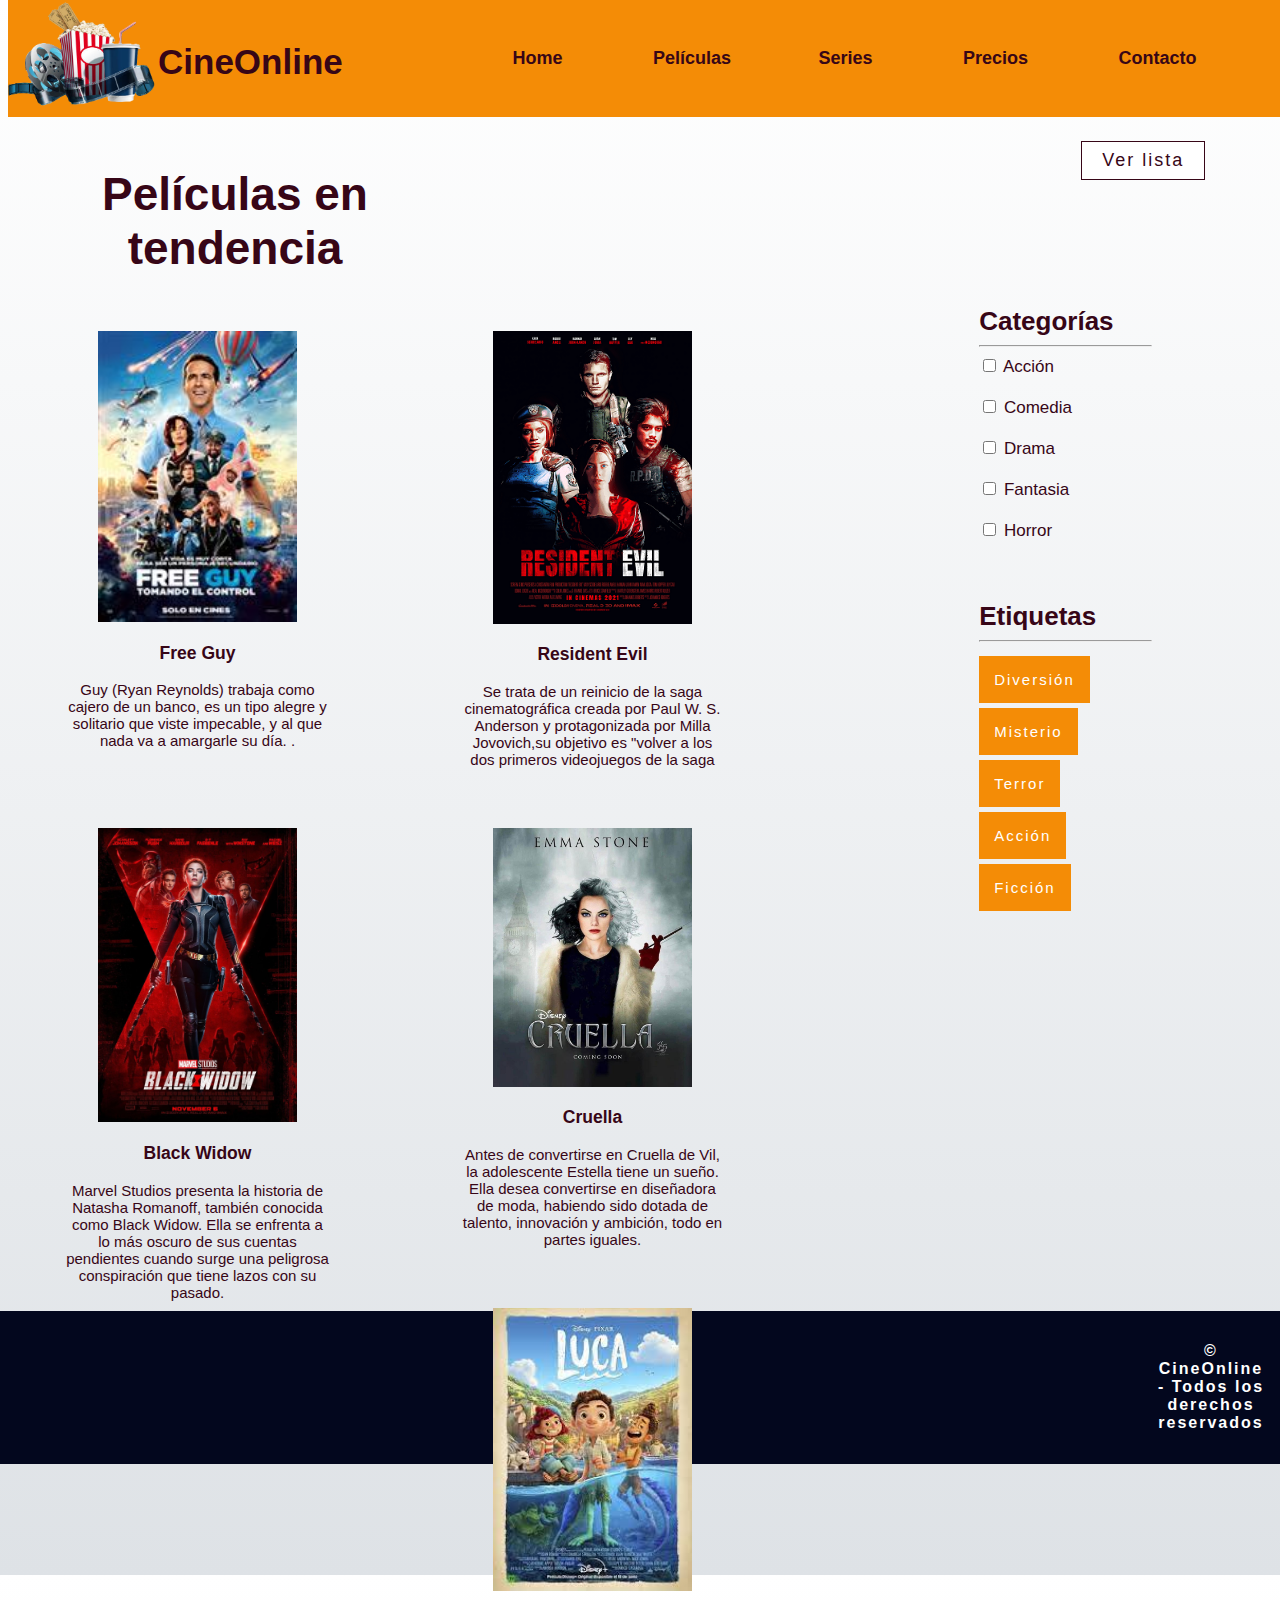
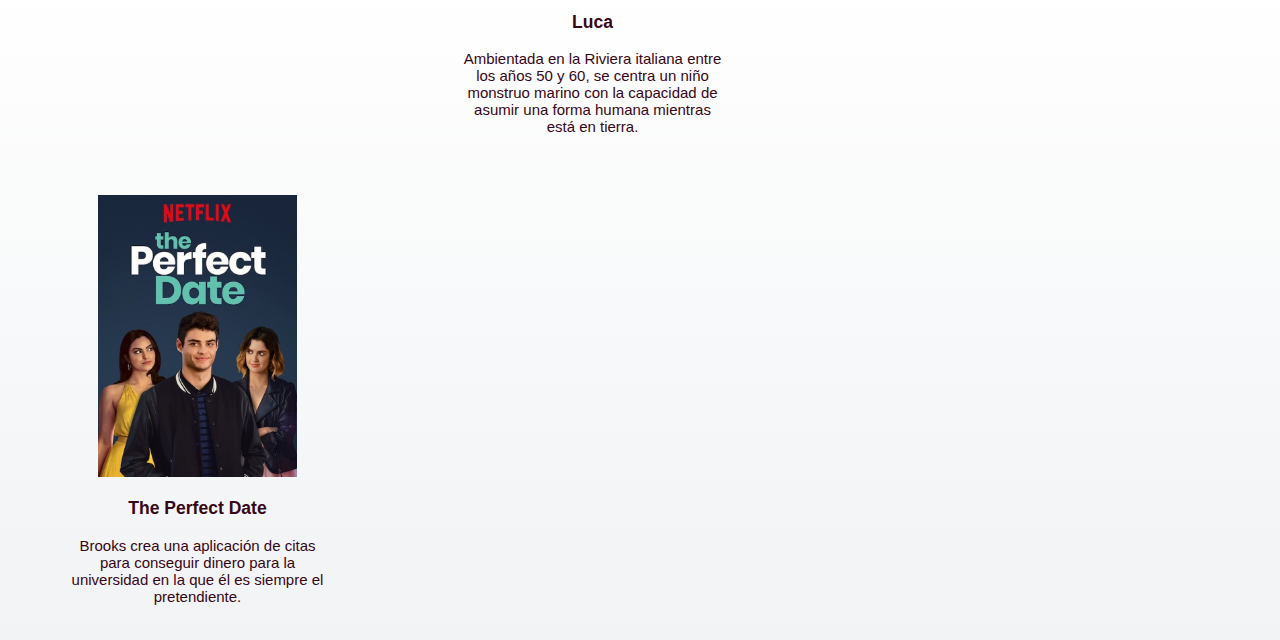
==== movies.html @ 44409bc5 "Upload challenge one files for review" ====
<!DOCTYPE html>
<html class="movies">
<head>
    <meta charset="UTF-8">
    <meta http-equiv="X-UA-Compatible" content="IE=edge">
    <meta name="viewport" content="width=device-width, initial-scale=1.0">
    <title>Películas</title>
    <link href="css/estilos.css" rel="stylesheet"/>
</head>
<body>
<!--Cabecero de la página "películas"-->
<header>
    <nav class="nav-fixed">
        <img id="logo" src="imagenes/cine_adobespark (1).png" alt="Logo Cinemath"/>
        <h3 id="id">CineOnline</h3>
        <a href="home.html">Home</a>
        <a href="movies.html">Películas</a>
        <a href="home.html">Series</a>
        <a href="home.html">Precios</a>
        <a href="home.html">Contacto</a>
        <a href="home.html" id="slg">Login</a>    
    </nav>
</header>
<!--Primeras 2 secciones de la página-->
<section class="seccion4">
    <h1>Películas en tendencia</h1> 
</section>
<section class="s5">
  <a class="seccion5" href="movieslist.html">Ver lista</a>
</section>
<!--Sección 6 y 7 de la página "Películas"-->
<section id="s6">
    <section class="s7">
    <aside>
        <label class="titulo">Categorías</label><br/>
        <hr/>
        <input type="checkbox" id="acción" name="peliculas" value="acción"/>
        <label for="acción">Acción</label><br/><br/>
        <input type="checkbox" id="comedia" name="peliculas" value="comedia"/>
        <label for="comedia">Comedia</label><br/><br/>
        <input type="checkbox" id="drama" name="peliculas" value="drama"/>
        <label for="drama">Drama</label><br/><br/>
        <input type="checkbox" id="fantasia" name="peliculas" value="fantasia"/>
        <label for="fantasia">Fantasia</label><br/><br/>
        <input type="checkbox" id="horror" name="peliculas" value="horror"/>
        <label for="horror">Horror</label><br/><br/>
        <br/><br/>
        <label class="titulo">Etiquetas</label><br/>
        <hr/>
        <input class="sb2" type="submit" value="Diversión"/>
        <input class="sb2"  type="submit" value="Misterio"/>
        <input class="sb2" type="submit" value="Terror"/>
        <input class="sb2" type="submit" value="Acción"/>
        <input class="sb2" type="submit" value="Ficción"/>
    </aside> 
</section>
    <section class="seccion6">
        <img class="is6" src="imagenes/pelicula1.png" alt="Logo Métodos de Pago"/>
        <h3>Free Guy</h3>
        <p>Guy (Ryan Reynolds) trabaja como cajero de un banco, es un tipo alegre y solitario que viste impecable, y al que nada va a amargarle su día. .</p>
    </section>
    <section class="seccion6">
        <img class="is6" src="imagenes/pelicula2.png" alt="Logo Métodos de Pago"/>
        <h3>Resident Evil</h3>
        <p>Se trata de un reinicio de la saga cinematográfica creada por Paul W. S. Anderson y protagonizada por Milla Jovovich,su objetivo es "volver a los dos primeros videojuegos de la saga</p>
    </section>
    <section class="seccion6">
        <img class="is6" src="imagenes/pelicula3.png" alt="Logo Métodos de Pago"/>
        <h3>Black Widow</h3>
        <p>Marvel Studios presenta la historia de Natasha Romanoff, también conocida como Black Widow. Ella se enfrenta a lo más oscuro de sus cuentas pendientes cuando surge una peligrosa conspiración que tiene lazos con su pasado.</p>
    </section> 
    <section class="seccion6">
        <img class="is6" src="imagenes/pelicula4.png" alt="Logo Métodos de Pago"/>
        <h3>Cruella</h3>
        <p>Antes de convertirse en Cruella de Vil, la adolescente Estella tiene un sueño. Ella desea convertirse en diseñadora de moda, habiendo sido dotada de talento, innovación y ambición, todo en partes iguales.</p>
    </section>
    <section class="seccion6">
        <img class="is6" src="imagenes/pelicula5.png" alt="Logo Métodos de Pago"/>
        <h3>Luca</h3>
        <p>Ambientada en la Riviera italiana entre los años 50 y 60, se centra  un niño monstruo marino con la capacidad de asumir una forma humana mientras está en tierra.</p>
    </section>
    <section class="seccion6">
        <img class="is6" src="imagenes/pelicula6.png" alt="Logo Métodos de Pago"/>
        <h3>The Perfect Date</h3>
        <p>Brooks crea una aplicación de citas para conseguir dinero para la universidad en la que él es siempre el pretendiente. </p>
    </section>
</section>
<!--Footer-->
<footer class="footerm">
    <h4> &COPY; CineOnline - Todos los derechos reservados</h4>
</footer>
</body>
</html>
---- css/estilos.css ----
html{
    height: 205%;
}

body{
    margin: 0;
    padding: 0;
    background: linear-gradient( #fff,#dee2e6);
}

header{
    text-align: center;
    padding: 8px;
    font-family: 'Lucida Sans', 'Lucida Sans Regular', 'Lucida Grande', 'Lucida Sans Unicode', Geneva, Verdana, sans-serif;
}

#logo{
    width: 150px;
    float: left;
    margin: 0 0 0 0;
}

#id{
    color: #370617;
    width: 150px;
    float: left;
    font-size: 35px;
    margin: 42px 0 0 0;
}

nav a{
    color: #370617;
    margin: 30px 25px;
    padding: 18px;
    font-size: 18px;
    text-decoration: none;
    display: inline-block;
    font-weight: bold;
    font-family: 'Lucida Sans', 'Lucida Sans Regular', 'Lucida Grande', 'Lucida Sans Unicode', Geneva, Verdana, sans-serif;
    max-width:75px;
}
nav a:hover{
    background-color: #023e8a;
    color: #fff;
    text-decoration: underline; 
}
.nav-fixed {

	position:fixed;
	z-index:1000;
	top:0;
	max-width:1570px;
	width:200%;
    margin: 0 0;
    background-color:#f48c06;
}

#slg{
    background-color: #e85d04;
    color: #fff;
    border: none;
    letter-spacing: 2px;
    text-transform: unset;
    cursor: pointer;
    padding: 15px;
    float: right;
    margin: 35px 75px 0 0;
    width: 12%;
    font-size: 18px;
    font-family: 'Lucida Sans', 'Lucida Sans Regular', 'Lucida Grande', 'Lucida Sans Unicode', Geneva, Verdana, sans-serif; 
}

#slg:hover{
    background-color: #023e8a;
    text-decoration: underline;  
}

/*Primera parte página principal-------------------------------------------------------------*/
#h1s1{
    margin: 0 0 30px 0;
    padding: 0;
    color: #370617;
    font-size: 35px;
    text-align: left;
    font-family: 'Lucida Sans', 'Lucida Sans Regular', 'Lucida Grande', 'Lucida Sans Unicode', Geneva, Verdana, sans-serif;
}

#seccion1{
    float: left;
    width: 35%;
    color: #370617;;
    margin: 285px 45px 0 125px;
    padding: 0;
    font-family: 'Lucida Sans', 'Lucida Sans Regular', 'Lucida Grande', 'Lucida Sans Unicode', Geneva, Verdana, sans-serif;
}

#sb1{
    background-color: #dc2f02;
    color: #fff;
    border: none;
    letter-spacing: 2px;
    text-transform: unset;
    cursor: pointer;
    padding: 15px;
    margin-top: 5px;
    font-size: 15px;
    font-family: 'Lucida Sans', 'Lucida Sans Regular', 'Lucida Grande', 'Lucida Sans Unicode', Geneva, Verdana, sans-serif;
}
#sb1:hover{
    background-color: #023e8a; 
    text-decoration: underline;  
}

#seccion2{
    float: left;
    width: 50%;
    margin: 185px 25px 55px 25px;
}

#logoS2{
    width: 75%;
    float: center;
    margin: 30px 35px 65px 35px;
}

/*Segunda parte página principal------------------------------------------------------------*/
#h1s3{
    color: #370617;
    margin:  25px 25px 45px 0;
    padding: 0;
    font-size: 35px;
    text-align: center;
    font-family: 'Lucida Sans', 'Lucida Sans Regular', 'Lucida Grande', 'Lucida Sans Unicode', Geneva, Verdana, sans-serif;
}

#s3{
    margin: 95px 0 0px 0;
}

.seccion3{
    float: left;
    width: 20%;
    color: #370617;
    margin: 30px 85px;
    padding: 15px;
    text-align: center;
    font-size: 13px;
    font-family: 'Lucida Sans', 'Lucida Sans Regular', 'Lucida Grande', 'Lucida Sans Unicode', Geneva, Verdana, sans-serif;
}

.is3{
    width: 20%;
    float: center;
    margin: 13px 0 0 0;
}

.foot{
    color: #fff;
    background-color: #03071e;
    border: none;
    letter-spacing: 2px;
    text-transform: unset;
    cursor: pointer;
    padding: 10px;
    margin-top: 650px;
    text-align: center;
    font-family: 'Lucida Sans', 'Lucida Sans Regular', 'Lucida Grande', 'Lucida Sans Unicode', Geneva, Verdana, sans-serif;
}

/*----------------------Página 1 - Peliculas----------------------------------*/
.movies{
    height: 175%;
}

.sb2{
    background-color: #f48c06;
    color: #fff;
    border: none;
    letter-spacing: 2px;
    text-transform: unset;
    cursor: pointer;
    padding: 15px;
    margin-top: 5px;
    font-size: 15px;
    font-family: 'Lucida Sans', 'Lucida Sans Regular', 'Lucida Grande', 'Lucida Sans Unicode', Geneva, Verdana, sans-serif;  
}

.sb2:hover{
    background-color: #023e8a; 
    text-decoration: underline;  
}

.seccion4{
    float: left;
    width: 25%;
    color: #370617;
    margin: 120px 0 0 75px;
    padding: 0;
    font-size: 23px;
    text-align: center;
    font-family: 'Lucida Sans', 'Lucida Sans Regular', 'Lucida Grande', 'Lucida Sans Unicode', Geneva, Verdana, sans-serif;
}

.seccion5{
    background-color: #fff;
    color: #370617;
    border: 1px solid #370617;
    letter-spacing: 2px;
    text-transform: unset;
    cursor: pointer;
    padding: 8px;
    float: right;
    margin: 125px 75px 0 0;
    width: 15%;
    font-size: 18px;
    text-align: center;
    text-decoration: none;
   font-family: 'Lucida Sans', 'Lucida Sans Regular', 'Lucida Grande', 'Lucida Sans Unicode', Geneva, Verdana, sans-serif;
}

.seccion5:hover{
    background-color: #012a4a;
    color: #fff;
    text-decoration: underline;  
}

.s5{
    width: 55%;
    float: right;
    margin: 0 0 0 0;
}

#s6{
    width: 90%;
    float: left;
}

.seccion6{
    width: 265px;
    color: #370617;
    padding: 10px;
    text-align: center;
    float: left;
    margin: 15px 55px 10px 55px;
    font-family: 'Lucida Sans', 'Lucida Sans Regular', 'Lucida Grande', 'Lucida Sans Unicode', Geneva, Verdana, sans-serif;
    font-size: 15px;
}

.is6{
    width: 75%;
}

.s7{
    width: 15%;
    float: right;
    margin: 0 0 25px 0;
}

aside{
    margin: 0 0 25px 0;
    float: center;
    color: #370617;
    font-size: 17px;
    font-family: 'Lucida Sans', 'Lucida Sans Regular', 'Lucida Grande', 'Lucida Sans Unicode', Geneva, Verdana, sans-serif;
}

.titulo{
    font-size: 26px;
    font-weight: bold;
    font-family: 'Lucida Sans', 'Lucida Sans Regular', 'Lucida Grande', 'Lucida Sans Unicode', Geneva, Verdana, sans-serif;
}

.footerm{
    color: #fff;
    background-color: #03071e;
    border: none;
    letter-spacing: 2px;
    text-transform: unset;
    cursor: pointer;
    padding: 10px;
    margin-top: 1295px;
    text-align: center;
    font-family: 'Lucida Sans', 'Lucida Sans Regular', 'Lucida Grande', 'Lucida Sans Unicode', Geneva, Verdana, sans-serif;
}

/*-----------------------Página 2 - Peliculas---------------------------------*/
.moviesl{
    height: 265%;
}

table, th, td{
    margin: 25px 25px 0 25px;
    padding: 10px;
    border-width: 85%;
    margin: 235px 175px 25px 175px;
    font-family: 'Lucida Sans', 'Lucida Sans Regular', 'Lucida Grande', 'Lucida Sans Unicode', Geneva, Verdana, sans-serif;
}

th{
    font-size: 18px;
    color: #370617;
    background-color: #ffba08;
}

td{
    font-size: 14px;
}

tbody tr:nth-child(odd) {
    background-color: #e9ecef;
  }
  
tbody tr:nth-child(even) {
    background-color: #fff;
  }
  
.seccion8{
    width: 95%;
    width: 150px;
    color: #1d3557;
    padding: 5px;
    float: left;
    margin: 15px 25px 10px 15px;
}

.titulop{
    width: 15%;
    font-size: 20px;
    color: #370617;
    text-align: center;
    font-weight: bold;
}

.sinop{
    text-align: justify;
}

.cat{
    width: 15%;
    font-size: 17px;
}

.clasif{
    width: 185px;
    float: center;
}

.footerml{
    color: #fff;
    background-color: #03071e;
    border: none;
    letter-spacing: 2px;
    text-transform: unset;
    cursor: pointer;
    padding: 10px;
    margin-top: 35px;
    text-align: center;
    font-family: 'Lucida Sans', 'Lucida Sans Regular', 'Lucida Grande', 'Lucida Sans Unicode', Geneva, Verdana, sans-serif;
}
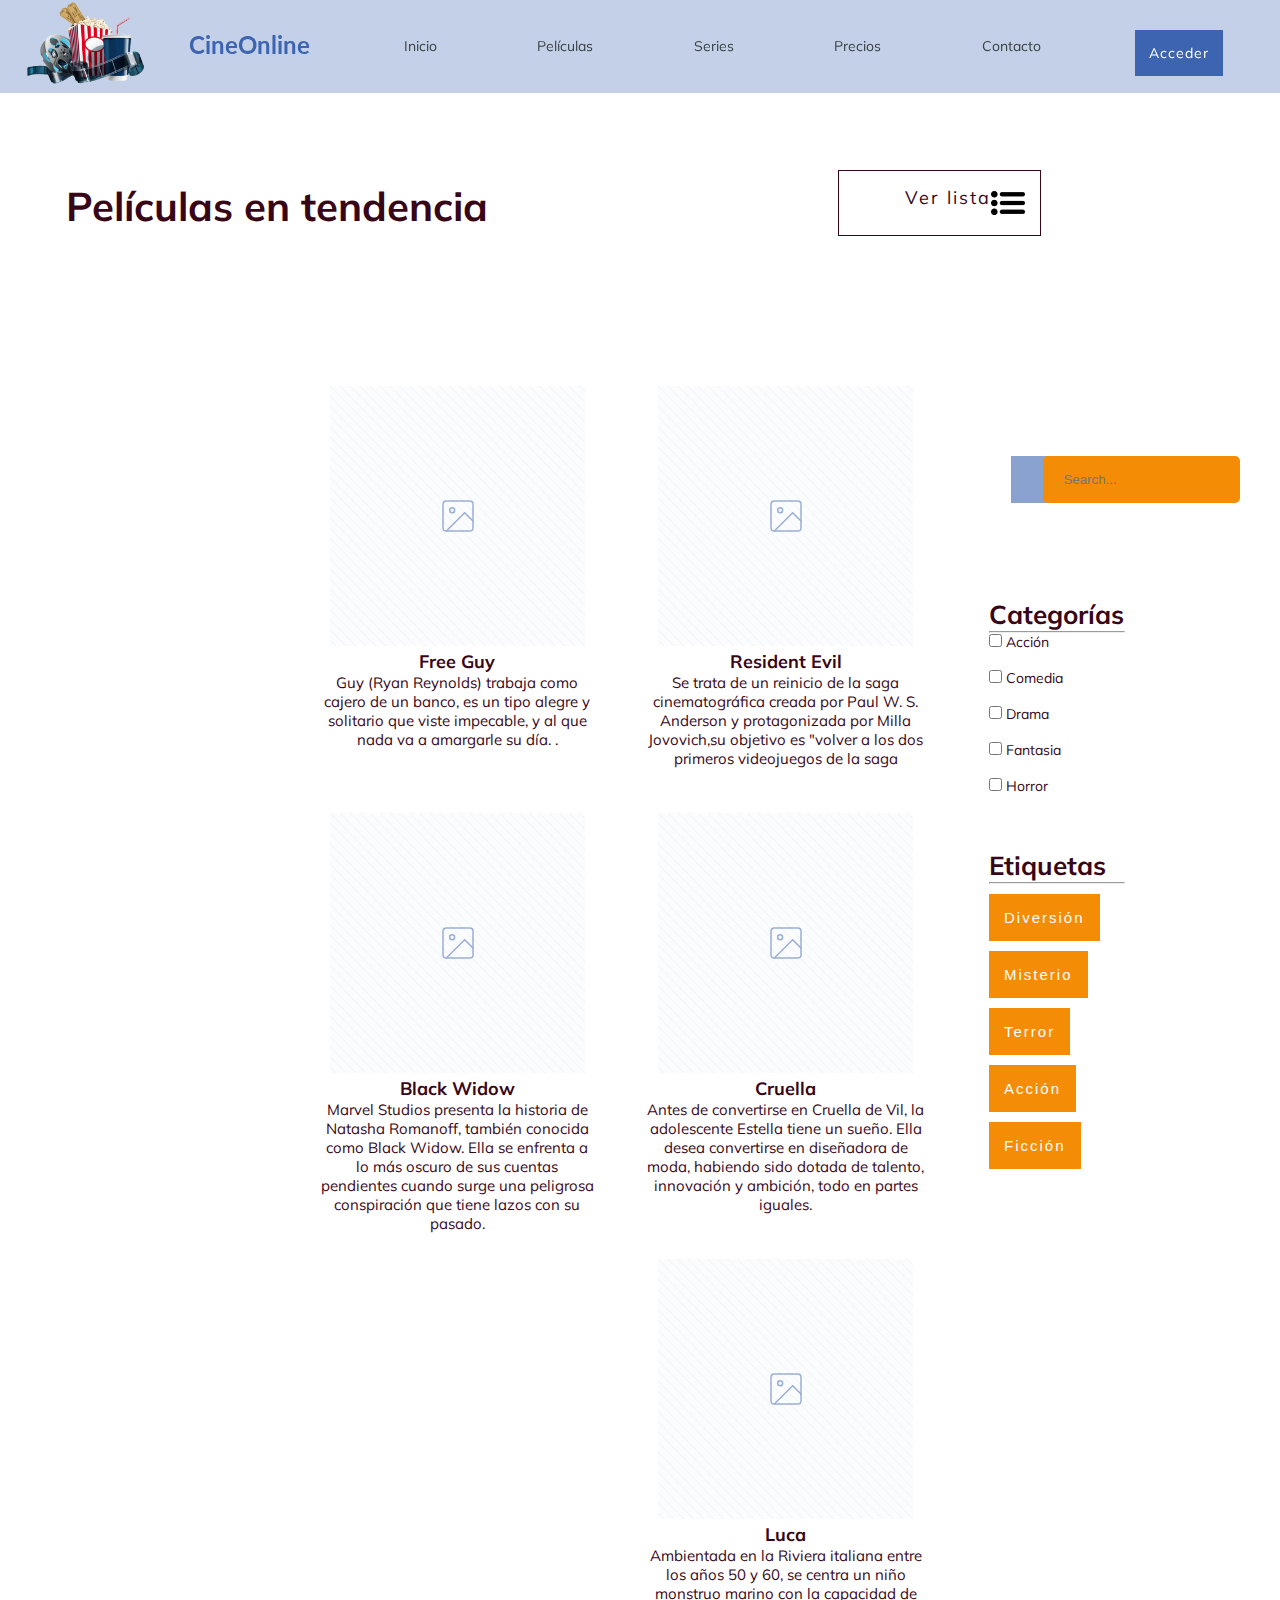
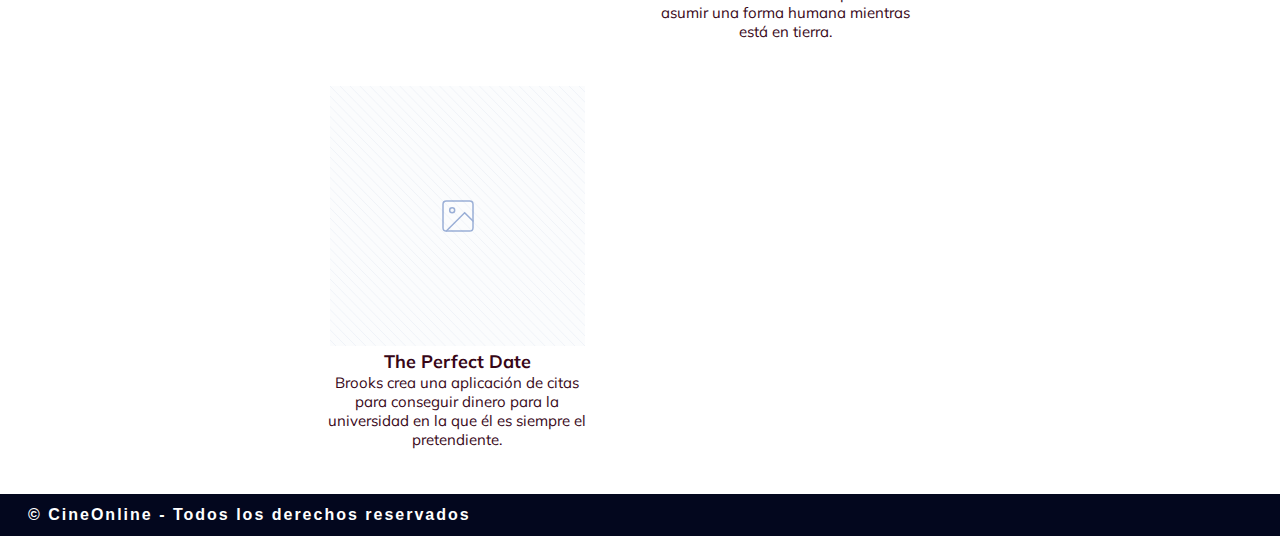
==== commit c561c299: "Upload challenge two files for review" ====
--- a/movies.html
+++ b/movies.html
@@ -1,93 +1,134 @@
 <!DOCTYPE html>
-<html class="movies">
+<html>
 <head>
     <meta charset="UTF-8">
     <meta http-equiv="X-UA-Compatible" content="IE=edge">
     <meta name="viewport" content="width=device-width, initial-scale=1.0">
+    <link rel="stylesheet" href="css/estilos-index.css">
+    <link rel="stylesheet" href="css/estilos-movies.css">
+    <link rel="stylesheet" href="css/flexboxgrid.min.css">
     <title>Películas</title>
-    <link href="css/estilos.css" rel="stylesheet"/>
 </head>
 <body>
-<!--Cabecero de la página "películas"-->
-<header>
-    <nav class="nav-fixed">
-        <img id="logo" src="imagenes/cine_adobespark (1).png" alt="Logo Cinemath"/>
-        <h3 id="id">CineOnline</h3>
-        <a href="home.html">Home</a>
-        <a href="movies.html">Películas</a>
-        <a href="home.html">Series</a>
-        <a href="home.html">Precios</a>
-        <a href="home.html">Contacto</a>
-        <a href="home.html" id="slg">Login</a>    
-    </nav>
-</header>
-<!--Primeras 2 secciones de la página-->
-<section class="seccion4">
-    <h1>Películas en tendencia</h1> 
-</section>
-<section class="s5">
-  <a class="seccion5" href="movieslist.html">Ver lista</a>
-</section>
-<!--Sección 6 y 7 de la página "Películas"-->
-<section id="s6">
-    <section class="s7">
-    <aside>
-        <label class="titulo">Categorías</label><br/>
-        <hr/>
-        <input type="checkbox" id="acción" name="peliculas" value="acción"/>
-        <label for="acción">Acción</label><br/><br/>
-        <input type="checkbox" id="comedia" name="peliculas" value="comedia"/>
-        <label for="comedia">Comedia</label><br/><br/>
-        <input type="checkbox" id="drama" name="peliculas" value="drama"/>
-        <label for="drama">Drama</label><br/><br/>
-        <input type="checkbox" id="fantasia" name="peliculas" value="fantasia"/>
-        <label for="fantasia">Fantasia</label><br/><br/>
-        <input type="checkbox" id="horror" name="peliculas" value="horror"/>
-        <label for="horror">Horror</label><br/><br/>
-        <br/><br/>
-        <label class="titulo">Etiquetas</label><br/>
-        <hr/>
-        <input class="sb2" type="submit" value="Diversión"/>
-        <input class="sb2"  type="submit" value="Misterio"/>
-        <input class="sb2" type="submit" value="Terror"/>
-        <input class="sb2" type="submit" value="Acción"/>
-        <input class="sb2" type="submit" value="Ficción"/>
-    </aside> 
-</section>
-    <section class="seccion6">
-        <img class="is6" src="imagenes/pelicula1.png" alt="Logo Métodos de Pago"/>
-        <h3>Free Guy</h3>
-        <p>Guy (Ryan Reynolds) trabaja como cajero de un banco, es un tipo alegre y solitario que viste impecable, y al que nada va a amargarle su día. .</p>
-    </section>
-    <section class="seccion6">
-        <img class="is6" src="imagenes/pelicula2.png" alt="Logo Métodos de Pago"/>
-        <h3>Resident Evil</h3>
-        <p>Se trata de un reinicio de la saga cinematográfica creada por Paul W. S. Anderson y protagonizada por Milla Jovovich,su objetivo es "volver a los dos primeros videojuegos de la saga</p>
-    </section>
-    <section class="seccion6">
-        <img class="is6" src="imagenes/pelicula3.png" alt="Logo Métodos de Pago"/>
-        <h3>Black Widow</h3>
-        <p>Marvel Studios presenta la historia de Natasha Romanoff, también conocida como Black Widow. Ella se enfrenta a lo más oscuro de sus cuentas pendientes cuando surge una peligrosa conspiración que tiene lazos con su pasado.</p>
-    </section> 
-    <section class="seccion6">
-        <img class="is6" src="imagenes/pelicula4.png" alt="Logo Métodos de Pago"/>
-        <h3>Cruella</h3>
-        <p>Antes de convertirse en Cruella de Vil, la adolescente Estella tiene un sueño. Ella desea convertirse en diseñadora de moda, habiendo sido dotada de talento, innovación y ambición, todo en partes iguales.</p>
-    </section>
-    <section class="seccion6">
-        <img class="is6" src="imagenes/pelicula5.png" alt="Logo Métodos de Pago"/>
-        <h3>Luca</h3>
-        <p>Ambientada en la Riviera italiana entre los años 50 y 60, se centra  un niño monstruo marino con la capacidad de asumir una forma humana mientras está en tierra.</p>
-    </section>
-    <section class="seccion6">
-        <img class="is6" src="imagenes/pelicula6.png" alt="Logo Métodos de Pago"/>
-        <h3>The Perfect Date</h3>
-        <p>Brooks crea una aplicación de citas para conseguir dinero para la universidad en la que él es siempre el pretendiente. </p>
-    </section>
-</section>
-<!--Footer-->
-<footer class="footerm">
-    <h4> &COPY; CineOnline - Todos los derechos reservados</h4>
-</footer>
+    <div class="container">
+        <header>
+            <div>
+                <nav class="row nav-fija">
+                        <ul class="row col-xs-12 col-sm-12 col-md-12 col-lg-12">
+                            <li class="start-xs start-sm start-md start-lg"><a id="enlace-logo" href="index.html"><img id="logo-cine" src="imagenes/logo-cine.png" alt="Logo CineOnline"></a></li>
+                            <li><h3 id="nombre-cine">CineOnline</h3></li>
+                            <li><a href="index.html">Inicio</a></li>
+                            <li><a href="movies.html">Películas</a></li>
+                            <li><a href="">Series</a></li>
+                            <li><a href="">Precios</a></li>
+                            <li><a href="">Contacto</a></li>
+                            <li class="end-lg"><a href="" id="acceso">Acceder</a></li> 
+                        </ul> 
+                </nav>    
+            </div>
+        </header>
+    </div>
+    
+    <div class="row">
+        <div class=" row seccion-uno col-xs-12 col-sm-12 col-md-12 col-lg-12">
+            <div class=" row col-xs-6 col-sm-6 col-md-6 col-lg-6">
+                <div class="seccion-dos">
+                    <div class="seccion1movies">
+                        <h1>Películas en tendencia</h1> 
+                    </div>
+                </div>
+            </div> 
+                    
+                
+            <div class="row col-xs-6 col-sm-6 col-md-6 col-lg-6">  
+                <div class="seccion-dos">
+                    <div class="seccion2movies">
+                        <a class="listapeliculas" href="movies-list.html">Ver lista<img  class="lista" src="imagenes/iconolista.png.png"></a> 
+                    </div> 
+                </div>           
+            </div>
+        </div>  
+    </div> 
+
+<div class="container">
+    <div class="row">
+        <div class="seccion-dos col-xs-12 col-sm-12 col-md-12 col-lg-12">
+            <div id="seccion3movies">
+                <section class="seccion3categorias-etiquetas">
+                <aside class="col-xs-4 col-sm-4 col-md-4 col-lg-4">
+                    <div class="box">
+                        <div class="container-1">
+                            <span class="icon"><i class="fa fa-search"></i></span>
+                            <input type="search" id="search" placeholder="Search..." />
+                            <br/><br/>
+                        </div>
+                    </div>
+                    <h2 class="titulo">Categorías</h2>
+                    <hr/>
+                    <input type="checkbox" id="acción" name="peliculas" value="accion"/>
+                    <label for="acción">Acción</label><br/><br/>
+                    <input type="checkbox" id="comedia" name="peliculas" value="comedia"/>
+                    <label for="comedia">Comedia</label><br/><br/>
+                    <input type="checkbox" id="drama" name="peliculas" value="drama"/>
+                    <label for="drama">Drama</label><br/><br/>
+                    <input type="checkbox" id="fantasia" name="peliculas" value="fantasia"/>
+                    <label for="fantasia">Fantasia</label><br/><br/>
+                    <input type="checkbox" id="horror" name="peliculas" value="horror"/>
+                    <label for="horror">Horror</label><br/><br/>
+                    <br/><br/>
+                    <h2 class="titulo">Etiquetas</h2>
+                    <hr/>
+                    <a href="" class="botonetiquetas">Diversión</a>
+                    <a href="" class="botonetiquetas">Misterio</a>
+                    <a href="" class="botonetiquetas">Terror</a>
+                    <a href="" class="botonetiquetas">Acción</a>
+                    <a href="" class="botonetiquetas">Ficción</a>
+                    
+                </aside> 
+            </section>
+            <div class="col-xs-8 col-sm-8 col-md-8 col-lg-8">
+                <section class="seccion3">
+                    <img class="imagenseccion3" src="imagenes/movie-image.svg" alt="Logo Métodos de Pago"/>
+                    <h3>Free Guy</h3>
+                    <p>Guy (Ryan Reynolds) trabaja como cajero de un banco, es un tipo alegre y solitario que viste impecable, y al que nada va a amargarle su día. .</p>
+                </section>
+                <section class="seccion3">
+                    <img class="imagenseccion3" src="imagenes/movie-image.svg" alt="Logo Métodos de Pago"/>
+                    <h3>Resident Evil</h3>
+                    <p>Se trata de un reinicio de la saga cinematográfica creada por Paul W. S. Anderson y protagonizada por Milla Jovovich,su objetivo es "volver a los dos primeros videojuegos de la saga</p>
+                </section>
+                <section class="seccion3">
+                    <img class="imagenseccion3" src="imagenes/movie-image.svg" alt="Logo Métodos de Pago"/>
+                    <h3>Black Widow</h3>
+                    <p>Marvel Studios presenta la historia de Natasha Romanoff, también conocida como Black Widow. Ella se enfrenta a lo más oscuro de sus cuentas pendientes cuando surge una peligrosa conspiración que tiene lazos con su pasado.</p>
+                </section> 
+                <section class="seccion3">
+                    <img class="imagenseccion3" src="imagenes/movie-image.svg" alt="Logo Métodos de Pago"/>
+                    <h3>Cruella</h3>
+                    <p>Antes de convertirse en Cruella de Vil, la adolescente Estella tiene un sueño. Ella desea convertirse en diseñadora de moda, habiendo sido dotada de talento, innovación y ambición, todo en partes iguales.</p>
+                </section>
+                <section class="seccion3">
+                    <img class="imagenseccion3" src="imagenes/movie-image.svg" alt="Logo Métodos de Pago"/>
+                    <h3>Luca</h3>
+                    <p>Ambientada en la Riviera italiana entre los años 50 y 60, se centra  un niño monstruo marino con la capacidad de asumir una forma humana mientras está en tierra.</p>
+                </section>
+                <section class="seccion3">
+                    <img class="imagenseccion3" src="imagenes/movie-image.svg" alt="Logo Métodos de Pago"/>
+                    <h3>The Perfect Date</h3>
+                    <p>Brooks crea una aplicación de citas para conseguir dinero para la universidad en la que él es siempre el pretendiente. </p>
+                </section>
+            </div>
+        </div>
+        </div>
+    </div>
+</div>
+
+    <div class="contenedor">
+        <footer class="row col-xs-12 col-sm-12 col-md-12 col-lg-12 foot">
+            <div class="center.lg">
+                <h4> &COPY; CineOnline - Todos los derechos reservados</h4>
+            </div>
+        </footer>
+    </div>
 </body>
 </html>--- a/css/estilos-index.css
+++ b/css/estilos-index.css
@@ -0,0 +1,196 @@
+@import url(flexboxgrid.min.css);
+@import url('https://fonts.googleapis.com/css2?family=Lato:wght@700&display=swap');
+@import url('https://fonts.googleapis.com/css2?family=Mulish:wght@600&display=swap');
+@import url('https://fonts.googleapis.com/css2?family=Mulish:wght@600;700&display=swap');
+@import url('https://fonts.googleapis.com/css2?family=Mulish:wght@400;600;700&display=swap');
+
+*{
+    margin: 0;
+    padding: 0;
+}
+#enlace-logo{
+    width: 0;
+    float: left;
+    padding: 0;
+    margin: 0 0 0 0;
+}
+#logo-cine{
+    width: 120px;
+    float: center;
+    padding: 0;
+    margin: 0 0 0 0;
+}
+#nombre-cine{
+    color: #3C64B1;
+    width: 15%;
+    float: left;
+    font-size: 24px;
+    margin: 30px 0 0 75px;
+    font-family: 'Lato', sans-serif;
+}
+nav{
+    display: flex;
+    width: 105%;
+    left: 0;
+    top: 0;
+    position:fixed;
+    flex-direction:row;
+}
+nav ul {
+    background-color: hsl(219, 49%, 46%, .3);
+    list-style: none;
+    justify-content: space-around;
+    padding: 0;
+    margin: 0;
+}
+nav li a {
+    color: #373F41;
+    display: inline-block;
+    align-items: flex-end;
+    text-decoration: none;
+    padding: .5em;
+    margin: 30px 0px 5px 0px;
+    font-size: 14px;
+    font-family: 'Mulish', sans-serif;
+}
+nav li a:hover {
+    background: tomato;
+    color: white;
+    text-decoration: underline;
+  }
+
+#acceso{
+    background-color:  #3C64B1;
+    color: #fff;
+    border: none;
+    letter-spacing: 1px;
+    text-transform: unset;
+    text-align: center;
+    cursor: pointer;
+    padding: 1em;
+    margin: 30px 30px 0 0;
+    font-size: 14px; 
+}
+
+#acceso:hover{
+    background-color: #ffba08;
+    text-decoration: underline;  
+}
+/*SECCION 1*/
+.seccion-uno{
+    display: flex;
+    flex-direction: row;
+    flex-wrap: nowrap;
+    justify-content: center;
+    margin-top: 150px;
+    margin-bottom: 85px;
+    margin-right: 5px;
+    margin-left: 5px;
+    align-items: center;
+}
+#tituloseccion1{
+    padding: 5px;
+    color:  #373F41;
+    font-size: 44px;
+    margin-top: 5px;
+    text-align: left;
+    font-family: 'Mulish', sans-serif;
+}
+#seccion1{
+    color: #737B7D;
+    margin: 5px 5px 5px 5px;
+    padding: 5px;
+    font-size: 16px;
+    font-family: 'Mulish', sans-serif;
+}
+#botonempezaraver{
+    background-color:  #3C64B1;
+    color: #fff;
+    border: 2px;
+    letter-spacing: 2px;
+    text-transform: unset;
+    text-decoration: none;
+    cursor: pointer;
+    padding: 15px;
+    font-size: 16px;
+    font-family: 'Mulish', sans-serif;
+}
+#botonempezaraver:hover{
+    background-color: #ffba08; 
+    text-decoration: underline;  
+}
+#seccion2{
+    padding: 1px;
+    margin: 15px 5px 5px 95px;
+    width: 100%;
+}
+#imagenseccion2{
+    width: 100%;
+}
+
+#tituloseccion3{
+    color: #370617;
+    margin:  25px 25px 35px 0;
+    padding: 0;
+    font-size: 32px;
+    text-align: center;
+    font-family: 'Mulish', sans-serif;
+}
+
+.seccion-dos{
+    display: flex;
+    flex-direction: row;
+    flex-wrap: nowrap;
+    justify-content: center;
+    /*background-color: #dc2f02;*/
+    margin-top: 100px;
+    margin-bottom: 25px;
+    margin-right: 0;
+    margin-left: 5px;
+    align-content: space-between;
+}
+.seccion3{
+    margin: 20px 0 0px 0;
+}
+.elementoseccion3{
+    float: left;
+    width: 20%;
+    color: #370617;
+    margin: 20px 85px;
+    padding: 15px;
+    text-align: center;
+    font-size: 14px;
+    font-family: 'Mulish', sans-serif;
+}
+h3{
+    font-family: 'Mulish', sans-serif;
+    font-size: 18px;
+}
+
+.imagenseccion-3{
+    width: 40px;
+    height: 40px;
+    margin: 13px 0 0 0;
+}
+
+.contenedor{
+    margin-right: auto;
+    margin-left: auto;
+    padding-right: 2rem;
+    padding-left: 2rem;
+    background-color: #03071e;
+    flex-direction: row;
+    flex-wrap: nowrap;
+    
+}
+
+.contenedor footer{
+    color: #fff;
+    border: none;
+    padding: 12px;
+    letter-spacing: 2px;
+    text-transform: unset;
+    width: 100%;
+    cursor: pointer;
+    font-family: 'Lucida Sans', 'Lucida Sans Regular', 'Lucida Grande', 'Lucida Sans Unicode', Geneva, Verdana, sans-serif;
+}--- a/css/estilos-movies.css
+++ b/css/estilos-movies.css
@@ -0,0 +1,152 @@
+@import url(flexboxgrid.min.css);
+
+.seccion-dos{
+    display: flex;
+    flex-direction: row;
+    flex-wrap: nowrap;
+    justify-content: center;
+    /*background-color: #38bb6a;*/
+    margin-top: 15px;
+    margin-bottom: 25px;
+    margin-right: 5px;
+    margin-left: 5px;
+    align-items: flex-start;
+}
+.seccion1movies{
+    float: left;
+    width: 100%;
+    color: #370617;
+    margin: 10px 0 0 45px;
+    padding: 0;
+    font-size: 20px;
+    text-align: center;
+    font-family: 'Mulish', sans-serif;
+}.listapeliculas{
+    display: flex;
+    justify-content: end;
+}
+.listapeliculas{
+    background-color: #fff;
+    color: #370617;
+    border: 1px solid #370617;
+    letter-spacing: 2px;
+    text-transform: unset;
+    cursor: pointer;
+    padding: 15px;
+    width: 95%;
+    margin: 5px 25px 0 0;
+    font-size: 18px;
+    text-align: center;
+    text-decoration: none;
+    font-family: 'Mulish', sans-serif;
+}
+
+.listapeliculas:hover{
+    background-color: #012a4a;
+    color: #fff;
+    text-decoration: underline;  
+}
+
+.seccion2movies{
+    width: 30%;
+    float: right;
+    margin: 0 0 0 0;
+}
+.lista{
+    width: 20%;
+    float:right;
+}
+#seccion3movies{
+    width: 100%;
+    justify-items: center;
+}
+.seccion3{
+    width: 30%;
+    color: #370617;
+    padding: 10px;
+    text-align: center;
+    float: left;
+    margin: 15px 15px 10px 15px;
+    font-family: 'Mulish', sans-serif;
+    font-size: 15px;
+}
+
+.imagenseccion3{
+    width: 255px;
+    height: 260px;
+}
+
+.seccion3categorias-etiquetas{
+    width: 35%;
+    float: right;
+    margin: 0 0 25px 0;
+}
+
+aside{
+    margin: 0 0 25px 0;
+    float: center;
+    color: #370617;
+    font-size: 14px;
+    font-family: 'Mulish', sans-serif;
+}
+
+.container-1{
+    width: 20%;
+    vertical-align: middle;
+    white-space: nowrap;
+    position: relative;
+    margin: 95px 0;
+}
+
+.container-1 input#search{
+    height: 3.5em;
+    background: #f48c06;
+    border: none;
+    font-size: 10pt;
+    float: center;
+    color: white;
+    padding-left: 20px;
+    -webkit-border-radius: 5px;
+    -moz-border-radius: 5px;
+    border-radius: 5px;
+}
+
+.container-1 .icon{
+    position: absolute;
+    top: 50%;
+    margin-left: 17px;
+    margin-top: 17px;
+    z-index: 1;
+    color: #4f5b66;
+}
+
+.container-1 input#search:hover, .container-1 input#search:focus, .container-1 input#search:active{
+    outline:none;
+    background: #ffba08;
+}
+
+.titulo{
+    font-size: 26px;
+    font-weight: bold;
+    font-family: 'Mulish', sans-serif;
+}
+
+.botonetiquetas{
+    background-color: #f48c06;
+    color: #fff;
+    border: none;
+    letter-spacing: 2px;
+    text-transform: unset;
+    cursor: pointer;
+    padding: 15px;
+    margin-top: 10px;
+    font-size: 15px;
+    display: inline-block;
+    text-decoration: none;
+    font-family: 'Lucida Sans', 'Lucida Sans Regular', 'Lucida Grande', 'Lucida Sans Unicode', Geneva, Verdana, sans-serif;  
+}
+
+.botonetiquetas:hover{
+    background-color: #ffba08; 
+    text-decoration: underline;  
+}
--- a/css/flexboxgrid.min.css
+++ b/css/flexboxgrid.min.css
@@ -0,0 +1,761 @@
+.container-1{
+  margin-right: auto;
+  margin-left: auto;
+  padding-right: 2rem;
+  padding-left: 2rem;
+  background-color: hsl(219, 49%, 46%, .6);
+  display: flex;
+  flex-direction: row;
+  flex-wrap: nowrap;
+}
+.container{
+  margin-right: auto;
+  margin-left: auto;
+  padding-right: 2rem;
+  padding-left: 2rem;
+  /*background-color: aqua;*/
+  display: flex;
+  flex-direction: row;
+  flex-wrap: nowrap;
+}
+.row {
+  box-sizing: border-box;
+  display: -ms-flexbox;
+  display: -webkit-box;
+  display: flex;
+  -ms-flex: 0 1 auto;
+  -webkit-box-flex: 0;
+  flex: 0 1 auto;
+  -ms-flex-direction: row;
+  -webkit-box-orient: horizontal;
+  -webkit-box-direction: normal;
+  flex-direction: row;
+  -ms-flex-wrap: nowrap;
+  flex-wrap: nowrap;
+  margin-right: -1rem;
+  margin-left: -1rem;
+}
+.row.reverse {
+  -ms-flex-direction: row-reverse;
+  -webkit-box-orient: horizontal;
+  -webkit-box-direction: reverse;
+  flex-direction: row-reverse;
+}
+
+.col.reverse {
+  -ms-flex-direction: column-reverse;
+  -webkit-box-orient: vertical;
+  -webkit-box-direction: reverse;
+  flex-direction: column-reverse;
+}
+.col-xs,
+.col-xs-1,
+.col-xs-10,
+.col-xs-11,
+.col-xs-12,
+.col-xs-2,
+.col-xs-3,
+.col-xs-4,
+.col-xs-5,
+.col-xs-6,
+.col-xs-7,
+.col-xs-8,
+.col-xs-9 {
+  box-sizing: border-box;
+  -ms-flex: 0 0 auto;
+  -webkit-box-flex: 0;
+  flex: 0 0 auto;
+  padding-right: 1rem;
+  padding-left: 1rem;
+}
+.col-xs {
+  -webkit-flex-grow: 1;
+  -ms-flex-positive: 1;
+  -webkit-box-flex: 1;
+  flex-grow: 1;
+  -ms-flex-preferred-size: 0;
+  flex-basis: 0;
+  max-width: 100%;
+}
+.col-xs-1 {
+  -ms-flex-preferred-size: 8.333%;
+  flex-basis: 8.333%;
+  max-width: 8.333%;
+}
+.col-xs-2 {
+  -ms-flex-preferred-size: 16.667%;
+  flex-basis: 16.667%;
+  max-width: 16.667%;
+}
+.col-xs-3 {
+  -ms-flex-preferred-size: 25%;
+  flex-basis: 25%;
+  max-width: 25%;
+}
+.col-xs-4 {
+  -ms-flex-preferred-size: 33.333%;
+  flex-basis: 33.333%;
+  max-width: 33.333%;
+}
+.col-xs-5 {
+  -ms-flex-preferred-size: 41.667%;
+  flex-basis: 41.667%;
+  max-width: 41.667%;
+}
+.col-xs-6 {
+  -ms-flex-preferred-size: 50%;
+  flex-basis: 50%;
+  max-width: 50%;
+}
+.col-xs-7 {
+  -ms-flex-preferred-size: 58.333%;
+  flex-basis: 58.333%;
+  max-width: 58.333%;
+}
+.col-xs-8 {
+  -ms-flex-preferred-size: 66.667%;
+  flex-basis: 66.667%;
+  max-width: 66.667%;
+}
+.col-xs-9 {
+  -ms-flex-preferred-size: 75%;
+  flex-basis: 75%;
+  max-width: 75%;
+}
+.col-xs-10 {
+  -ms-flex-preferred-size: 83.333%;
+  flex-basis: 83.333%;
+  max-width: 83.333%;
+}
+.col-xs-11 {
+  -ms-flex-preferred-size: 91.667%;
+  flex-basis: 91.667%;
+  max-width: 91.667%;
+}
+.col-xs-12 {
+  -ms-flex-preferred-size: 100%;
+  flex-basis: 100%;
+  max-width: 100%;
+}
+.col-xs-offset-1 {
+  margin-left: 8.333%;
+}
+.col-xs-offset-2 {
+  margin-left: 16.667%;
+}
+.col-xs-offset-3 {
+  margin-left: 25%;
+}
+.col-xs-offset-4 {
+  margin-left: 33.333%;
+}
+.col-xs-offset-5 {
+  margin-left: 41.667%;
+}
+.col-xs-offset-6 {
+  margin-left: 50%;
+}
+.col-xs-offset-7 {
+  margin-left: 58.333%;
+}
+.col-xs-offset-8 {
+  margin-left: 66.667%;
+}
+.col-xs-offset-9 {
+  margin-left: 75%;
+}
+.col-xs-offset-10 {
+  margin-left: 83.333%;
+}
+.col-xs-offset-11 {
+  margin-left: 91.667%;
+}
+.start-xs {
+  -ms-flex-pack: start;
+  -webkit-box-pack: start;
+  justify-content: flex-start;
+  text-align: start;
+}
+.center-xs {
+  -ms-flex-pack: center;
+  -webkit-box-pack: center;
+  justify-content: center;
+  text-align: center;
+}
+.end-xs {
+  -ms-flex-pack: end;
+  -webkit-box-pack: end;
+  justify-content: flex-end;
+  text-align: end;
+}
+.top-xs {
+  -ms-flex-align: start;
+  -webkit-box-align: start;
+  align-items: flex-start;
+}
+.middle-xs {
+  -ms-flex-align: center;
+  -webkit-box-align: center;
+  align-items: center;
+}
+.bottom-xs {
+  -ms-flex-align: end;
+  -webkit-box-align: end;
+  align-items: flex-end;
+}
+.around-xs {
+  -ms-flex-pack: distribute;
+  justify-content: space-around;
+}
+.between-xs {
+  -ms-flex-pack: justify;
+  -webkit-box-pack: justify;
+  justify-content: space-between;
+}
+.first-xs {
+  -ms-flex-order: -1;
+  -webkit-box-ordinal-group: 0;
+  order: -1;
+}
+.last-xs {
+  -ms-flex-order: 1;
+  -webkit-box-ordinal-group: 2;
+  order: 1;
+}
+@media only screen and (min-width: 48em) {
+  .container {
+    width: 46rem;
+  }
+  .col-sm,
+  .col-sm-1,
+  .col-sm-10,
+  .col-sm-11,
+  .col-sm-12,
+  .col-sm-2,
+  .col-sm-3,
+  .col-sm-4,
+  .col-sm-5,
+  .col-sm-6,
+  .col-sm-7,
+  .col-sm-8,
+  .col-sm-9 {
+    box-sizing: border-box;
+    -ms-flex: 0 0 auto;
+    -webkit-box-flex: 0;
+    flex: 0 0 auto;
+    padding-right: 1rem;
+    padding-left: 1rem;
+  }
+  .col-sm {
+    -webkit-flex-grow: 1;
+    -ms-flex-positive: 1;
+    -webkit-box-flex: 1;
+    flex-grow: 1;
+    -ms-flex-preferred-size: 0;
+    flex-basis: 0;
+    max-width: 100%;
+  }
+  .col-sm-1 {
+    -ms-flex-preferred-size: 8.333%;
+    flex-basis: 8.333%;
+    max-width: 8.333%;
+  }
+  .col-sm-2 {
+    -ms-flex-preferred-size: 16.667%;
+    flex-basis: 16.667%;
+    max-width: 16.667%;
+  }
+  .col-sm-3 {
+    -ms-flex-preferred-size: 25%;
+    flex-basis: 25%;
+    max-width: 25%;
+  }
+  .col-sm-4 {
+    -ms-flex-preferred-size: 33.333%;
+    flex-basis: 33.333%;
+    max-width: 33.333%;
+  }
+  .col-sm-5 {
+    -ms-flex-preferred-size: 41.667%;
+    flex-basis: 41.667%;
+    max-width: 41.667%;
+  }
+  .col-sm-6 {
+    -ms-flex-preferred-size: 50%;
+    flex-basis: 50%;
+    max-width: 50%;
+  }
+  .col-sm-7 {
+    -ms-flex-preferred-size: 58.333%;
+    flex-basis: 58.333%;
+    max-width: 58.333%;
+  }
+  .col-sm-8 {
+    -ms-flex-preferred-size: 66.667%;
+    flex-basis: 66.667%;
+    max-width: 66.667%;
+  }
+  .col-sm-9 {
+    -ms-flex-preferred-size: 75%;
+    flex-basis: 75%;
+    max-width: 75%;
+  }
+  .col-sm-10 {
+    -ms-flex-preferred-size: 83.333%;
+    flex-basis: 83.333%;
+    max-width: 83.333%;
+  }
+  .col-sm-11 {
+    -ms-flex-preferred-size: 91.667%;
+    flex-basis: 91.667%;
+    max-width: 91.667%;
+  }
+  .col-sm-12 {
+    -ms-flex-preferred-size: 100%;
+    flex-basis: 100%;
+    max-width: 100%;
+  }
+  .col-sm-offset-1 {
+    margin-left: 8.333%;
+  }
+  .col-sm-offset-2 {
+    margin-left: 16.667%;
+  }
+  .col-sm-offset-3 {
+    margin-left: 25%;
+  }
+  .col-sm-offset-4 {
+    margin-left: 33.333%;
+  }
+  .col-sm-offset-5 {
+    margin-left: 41.667%;
+  }
+  .col-sm-offset-6 {
+    margin-left: 50%;
+  }
+  .col-sm-offset-7 {
+    margin-left: 58.333%;
+  }
+  .col-sm-offset-8 {
+    margin-left: 66.667%;
+  }
+  .col-sm-offset-9 {
+    margin-left: 75%;
+  }
+  .col-sm-offset-10 {
+    margin-left: 83.333%;
+  }
+  .col-sm-offset-11 {
+    margin-left: 91.667%;
+  }
+  .start-sm {
+    -ms-flex-pack: start;
+    -webkit-box-pack: start;
+    justify-content: flex-start;
+    text-align: start;
+  }
+  .center-sm {
+    -ms-flex-pack: center;
+    -webkit-box-pack: center;
+    justify-content: center;
+    text-align: center;
+  }
+  .end-sm {
+    -ms-flex-pack: end;
+    -webkit-box-pack: end;
+    justify-content: flex-end;
+    text-align: end;
+  }
+  .top-sm {
+    -ms-flex-align: start;
+    -webkit-box-align: start;
+    align-items: flex-start;
+  }
+  .middle-sm {
+    -ms-flex-align: center;
+    -webkit-box-align: center;
+    align-items: center;
+  }
+  .bottom-sm {
+    -ms-flex-align: end;
+    -webkit-box-align: end;
+    align-items: flex-end;
+  }
+  .around-sm {
+    -ms-flex-pack: distribute;
+    justify-content: space-around;
+  }
+  .between-sm {
+    -ms-flex-pack: justify;
+    -webkit-box-pack: justify;
+    justify-content: space-between;
+  }
+  .first-sm {
+    -ms-flex-order: -1;
+    -webkit-box-ordinal-group: 0;
+    order: -1;
+  }
+  .last-sm {
+    -ms-flex-order: 1;
+    -webkit-box-ordinal-group: 2;
+    order: 1;
+  }
+}
+@media only screen and (min-width: 62em) {
+  .container {
+    width: 61rem;
+  }
+  .col-md,
+  .col-md-1,
+  .col-md-10,
+  .col-md-11,
+  .col-md-12,
+  .col-md-2,
+  .col-md-3,
+  .col-md-4,
+  .col-md-5,
+  .col-md-6,
+  .col-md-7,
+  .col-md-8,
+  .col-md-9 {
+    box-sizing: border-box;
+    -ms-flex: 0 0 auto;
+    -webkit-box-flex: 0;
+    flex: 0 0 auto;
+    padding-right: 1rem;
+    padding-left: 1rem;
+  }
+  .col-md {
+    -webkit-flex-grow: 1;
+    -ms-flex-positive: 1;
+    -webkit-box-flex: 1;
+    flex-grow: 1;
+    -ms-flex-preferred-size: 0;
+    flex-basis: 0;
+    max-width: 100%;
+  }
+  .col-md-1 {
+    -ms-flex-preferred-size: 8.333%;
+    flex-basis: 8.333%;
+    max-width: 8.333%;
+  }
+  .col-md-2 {
+    -ms-flex-preferred-size: 16.667%;
+    flex-basis: 16.667%;
+    max-width: 16.667%;
+  }
+  .col-md-3 {
+    -ms-flex-preferred-size: 25%;
+    flex-basis: 25%;
+    max-width: 25%;
+  }
+  .col-md-4 {
+    -ms-flex-preferred-size: 33.333%;
+    flex-basis: 33.333%;
+    max-width: 33.333%;
+  }
+  .col-md-5 {
+    -ms-flex-preferred-size: 41.667%;
+    flex-basis: 41.667%;
+    max-width: 41.667%;
+  }
+  .col-md-6 {
+    -ms-flex-preferred-size: 50%;
+    flex-basis: 50%;
+    max-width: 50%;
+  }
+  .col-md-7 {
+    -ms-flex-preferred-size: 58.333%;
+    flex-basis: 58.333%;
+    max-width: 58.333%;
+  }
+  .col-md-8 {
+    -ms-flex-preferred-size: 66.667%;
+    flex-basis: 66.667%;
+    max-width: 66.667%;
+  }
+  .col-md-9 {
+    -ms-flex-preferred-size: 75%;
+    flex-basis: 75%;
+    max-width: 75%;
+  }
+  .col-md-10 {
+    -ms-flex-preferred-size: 83.333%;
+    flex-basis: 83.333%;
+    max-width: 83.333%;
+  }
+  .col-md-11 {
+    -ms-flex-preferred-size: 91.667%;
+    flex-basis: 91.667%;
+    max-width: 91.667%;
+  }
+  .col-md-12 {
+    -ms-flex-preferred-size: 100%;
+    flex-basis: 100%;
+    max-width: 100%;
+  }
+  .col-md-offset-1 {
+    margin-left: 8.333%;
+  }
+  .col-md-offset-2 {
+    margin-left: 16.667%;
+  }
+  .col-md-offset-3 {
+    margin-left: 25%;
+  }
+  .col-md-offset-4 {
+    margin-left: 33.333%;
+  }
+  .col-md-offset-5 {
+    margin-left: 41.667%;
+  }
+  .col-md-offset-6 {
+    margin-left: 50%;
+  }
+  .col-md-offset-7 {
+    margin-left: 58.333%;
+  }
+  .col-md-offset-8 {
+    margin-left: 66.667%;
+  }
+  .col-md-offset-9 {
+    margin-left: 75%;
+  }
+  .col-md-offset-10 {
+    margin-left: 83.333%;
+  }
+  .col-md-offset-11 {
+    margin-left: 91.667%;
+  }
+  .start-md {
+    -ms-flex-pack: start;
+    -webkit-box-pack: start;
+    justify-content: flex-start;
+    text-align: start;
+  }
+  .center-md {
+    -ms-flex-pack: center;
+    -webkit-box-pack: center;
+    justify-content: center;
+    text-align: center;
+  }
+  .end-md {
+    -ms-flex-pack: end;
+    -webkit-box-pack: end;
+    justify-content: flex-end;
+    text-align: end;
+  }
+  .top-md {
+    -ms-flex-align: start;
+    -webkit-box-align: start;
+    align-items: flex-start;
+  }
+  .middle-md {
+    -ms-flex-align: center;
+    -webkit-box-align: center;
+    align-items: center;
+  }
+  .bottom-md {
+    -ms-flex-align: end;
+    -webkit-box-align: end;
+    align-items: flex-end;
+  }
+  .around-md {
+    -ms-flex-pack: distribute;
+    justify-content: space-around;
+  }
+  .between-md {
+    -ms-flex-pack: justify;
+    -webkit-box-pack: justify;
+    justify-content: space-between;
+  }
+  .first-md {
+    -ms-flex-order: -1;
+    -webkit-box-ordinal-group: 0;
+    order: -1;
+  }
+  .last-md {
+    -ms-flex-order: 1;
+    -webkit-box-ordinal-group: 2;
+    order: 1;
+  }
+}
+@media only screen and (min-width: 80em) {
+  .container {
+    width: 90rem;
+  }
+  .col-lg,
+  .col-lg-1,
+  .col-lg-10,
+  .col-lg-11,
+  .col-lg-12,
+  .col-lg-2,
+  .col-lg-3,
+  .col-lg-4,
+  .col-lg-5,
+  .col-lg-6,
+  .col-lg-7,
+  .col-lg-8,
+  .col-lg-9 {
+    box-sizing: border-box;
+    -ms-flex: 0 0 auto;
+    -webkit-box-flex: 0;
+    flex: 0 0 auto;
+    padding-right: 1rem;
+    padding-left: 1rem;
+  }
+  .col-lg {
+    -webkit-flex-grow: 1;
+    -ms-flex-positive: 1;
+    -webkit-box-flex: 1;
+    flex-grow: 1;
+    -ms-flex-preferred-size: 0;
+    flex-basis: 0;
+    max-width: 100%;
+  }
+  .col-lg-1 {
+    -ms-flex-preferred-size: 8.333%;
+    flex-basis: 8.333%;
+    max-width: 8.333%;
+  }
+  .col-lg-2 {
+    -ms-flex-preferred-size: 16.667%;
+    flex-basis: 16.667%;
+    max-width: 16.667%;
+  }
+  .col-lg-3 {
+    -ms-flex-preferred-size: 25%;
+    flex-basis: 25%;
+    max-width: 25%;
+  }
+  .col-lg-4 {
+    -ms-flex-preferred-size: 33.333%;
+    flex-basis: 33.333%;
+    max-width: 33.333%;
+  }
+  .col-lg-5 {
+    -ms-flex-preferred-size: 41.667%;
+    flex-basis: 41.667%;
+    max-width: 41.667%;
+  }
+  .col-lg-6 {
+    -ms-flex-preferred-size: 50%;
+    flex-basis: 50%;
+    max-width: 50%;
+  }
+  .col-lg-7 {
+    -ms-flex-preferred-size: 58.333%;
+    flex-basis: 58.333%;
+    max-width: 58.333%;
+  }
+  .col-lg-8 {
+    -ms-flex-preferred-size: 66.667%;
+    flex-basis: 66.667%;
+    max-width: 66.667%;
+  }
+  .col-lg-9 {
+    -ms-flex-preferred-size: 75%;
+    flex-basis: 75%;
+    max-width: 75%;
+  }
+  .col-lg-10 {
+    -ms-flex-preferred-size: 83.333%;
+    flex-basis: 83.333%;
+    max-width: 83.333%;
+  }
+  .col-lg-11 {
+    -ms-flex-preferred-size: 91.667%;
+    flex-basis: 91.667%;
+    max-width: 91.667%;
+  }
+  .col-lg-12 {
+    -ms-flex-preferred-size: 100%;
+    flex-basis: 100%;
+    max-width: 100%;
+  }
+  .col-lg-offset-1 {
+    margin-left: 8.333%;
+  }
+  .col-lg-offset-2 {
+    margin-left: 16.667%;
+  }
+  .col-lg-offset-3 {
+    margin-left: 25%;
+  }
+  .col-lg-offset-4 {
+    margin-left: 33.333%;
+  }
+  .col-lg-offset-5 {
+    margin-left: 41.667%;
+  }
+  .col-lg-offset-6 {
+    margin-left: 50%;
+  }
+  .col-lg-offset-7 {
+    margin-left: 58.333%;
+  }
+  .col-lg-offset-8 {
+    margin-left: 66.667%;
+  }
+  .col-lg-offset-9 {
+    margin-left: 75%;
+  }
+  .col-lg-offset-10 {
+    margin-left: 83.333%;
+  }
+  .col-lg-offset-11 {
+    margin-left: 91.667%;
+  }
+  .start-lg {
+    -ms-flex-pack: start;
+    -webkit-box-pack: start;
+    justify-content: flex-start;
+    text-align: start;
+  }
+  .center-lg {
+    -ms-flex-pack: center;
+    -webkit-box-pack: center;
+    justify-content: center;
+    text-align: center;
+  }
+  .end-lg {
+    -ms-flex-pack: end;
+    -webkit-box-pack: end;
+    justify-content: flex-end;
+    text-align: end;
+  }
+  .top-lg {
+    -ms-flex-align: start;
+    -webkit-box-align: start;
+    align-items: flex-start;
+  }
+  .middle-lg {
+    -ms-flex-align: center;
+    -webkit-box-align: center;
+    align-items: center;
+  }
+  .bottom-lg {
+    -ms-flex-align: end;
+    -webkit-box-align: end;
+    align-items: flex-end;
+  }
+  .around-lg {
+    -ms-flex-pack: distribute;
+    justify-content: space-around;
+  }
+  .between-lg {
+    -ms-flex-pack: justify;
+    -webkit-box-pack: justify;
+    justify-content: space-between;
+  }
+  .first-lg {
+    -ms-flex-order: -1;
+    -webkit-box-ordinal-group: 0;
+    order: -1;
+  }
+  .last-lg {
+    -ms-flex-order: 1;
+    -webkit-box-ordinal-group: 2;
+    order: 1;
+  }
+}
